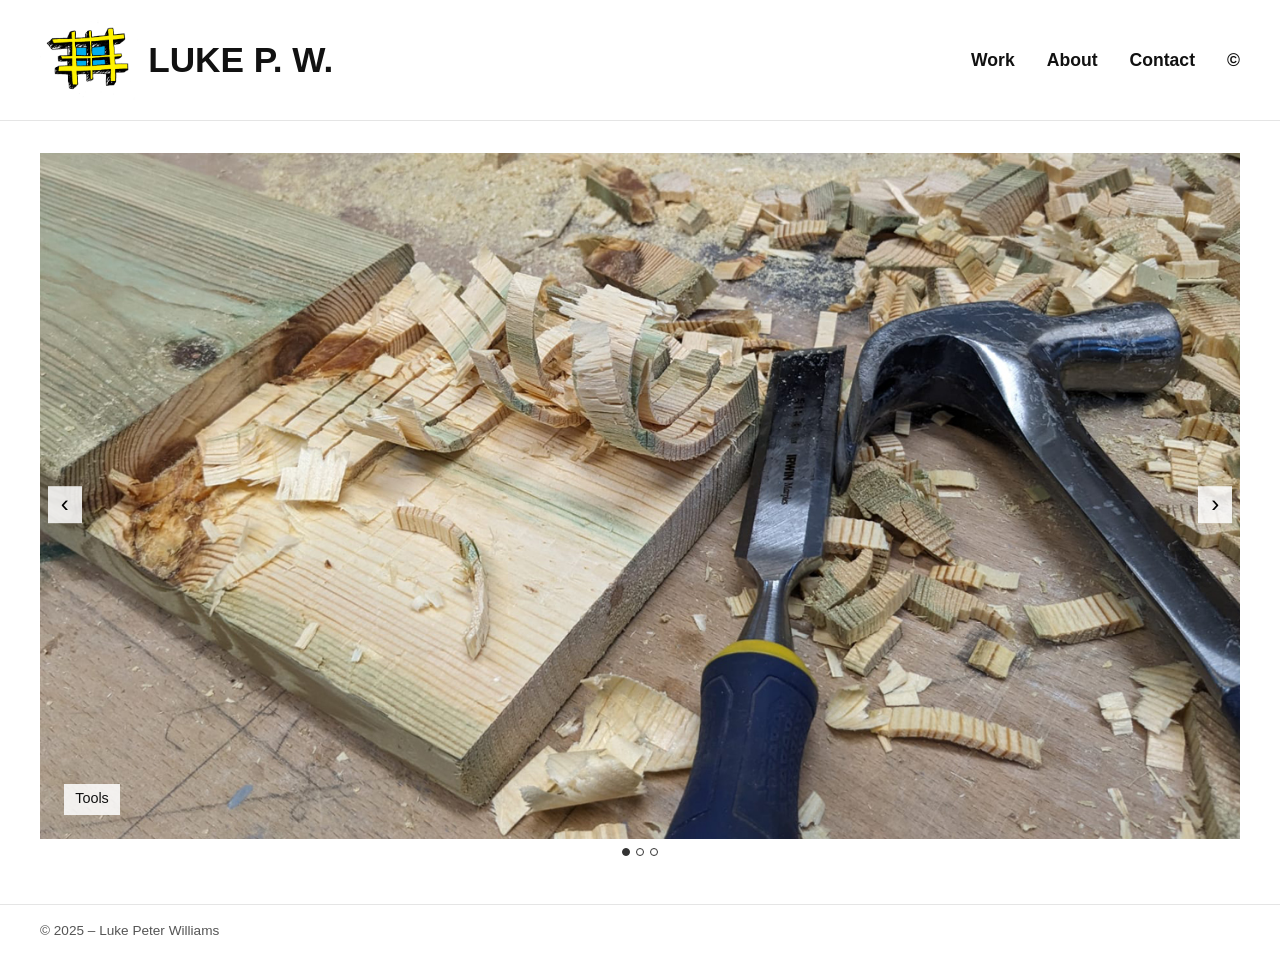
==== index.html @ 7959463f "baseline luke new website" ====
<!DOCTYPE html>
<html lang="en">
<head>
  <meta charset="UTF-8" />
  <title>LUKE P. W.</title>
  <link rel="apple-touch-icon" sizes="180x180" href="/favicon_io/apple-touch-icon.png">
  <link rel="icon" type="image/png" sizes="32x32" href="/favicon_io/favicon-32x32.png">
  <link rel="icon" type="image/png" sizes="16x16" href="/favicon_io/favicon-16x16.png">
  <link rel="manifest" href="/site.webmanifest">
  <meta name="viewport" content="width=device-width, initial-scale=1" />
  <link rel="stylesheet" href="styles.css" />
</head>
<body>
<header class="site-header">
  <a href="index.html" class="site-title"><img src="images/luke_logo.png" alt="" class="site-logo">LUKE P. W.</a>
  <button class="menu-toggle" aria-expanded="false" aria-controls="main-nav">Menu</button>
  <nav id="main-nav" class="main-nav">
    <ul class="nav-list">
    <li class="nav-item has-children">
      <a href="index.html" class="work-toggle">Work</a>
      <ul class="sub-nav">
        <li><a href="#gate">Gate</a></li>
        <li><a href="#library">Library</a></li>
        <li><a href="#desk">Desk</a></li>
        <li><a href="#parquet">Parquet floor</a></li>
      </ul>
    </li>
      <li class="nav-item"><a href="about.html">About</a></li>
      <li class="nav-item"><a href="contact.html">Contact</a></li>
      <li class="nav-item"><a href="legal.html">©</a></li>
    </ul>
  </nav>
</header>

<main class="page-main">
  <section class="carousel" aria-label="Featured carpentry projects">
    <div class="carousel-inner">
      <div class="carousel-slide is-active">
        <img src="images/chisel_c .jpg" alt="Chisel" />
        <div class="carousel-caption">Tools</div>
      </div>
      <div class="carousel-slide">
        <img src="images/testgate.jpg" alt="Gate" />
        <div class="carousel-caption">Driveway Gate</div>
      </div>
      <div class="carousel-slide">
        <img src="images/coop_c.jpg" alt="Chicken Coop" />
        <div class="carousel-caption">Chicken Coop</div>
      </div>
      <!-- <div class="carousel-slide">
        <img src="images/gate_part.jpg" alt="Gate" />
        <div class="carousel-caption">Gate</div>
      </div>
      <div class="carousel-slide">
        <img src="images/gate_aspect.jpg" alt="Workshop and tools" />
        <div class="carousel-caption">Workshop & tools</div>
      </div>
      <div class="carousel-slide">
        <img src="images/tools_aspect.jpg" alt="Joinery sketch" />
        <div class="carousel-caption">Design sketch</div>
      </div> -->
    </div>

    <button class="carousel-control prev" aria-label="Previous project">‹</button>
    <button class="carousel-control next" aria-label="Next project">›</button>

    <div class="carousel-dots" aria-hidden="true">
      <button class="dot is-active"></button>
      <button class="dot"></button>
      <button class="dot"></button>
      <!-- <button class="dot"></button>
      <button class="dot"></button>
      <button class="dot"></button> -->
    </div>
  </section>
</main>

<footer class="site-footer">
  <span>© 2025 – Luke Peter Williams</span>
</footer>

<script>
  const toggle = document.querySelector('.menu-toggle');
  const nav = document.querySelector('.main-nav');
  toggle.addEventListener('click', () => {
    const expanded = toggle.getAttribute('aria-expanded') === 'true';
    toggle.setAttribute('aria-expanded', String(!expanded));
    nav.classList.toggle('is-open');
  });

  const slides = Array.from(document.querySelectorAll('.carousel-slide'));
  const dots = Array.from(document.querySelectorAll('.carousel-dots .dot'));
  const prevBtn = document.querySelector('.carousel-control.prev');
  const nextBtn = document.querySelector('.carousel-control.next');
  let current = 0;
  let timer = null;

  function showSlide(index) {
    slides[current].classList.remove('is-active');
    dots[current].classList.remove('is-active');
    current = (index + slides.length) % slides.length;
    slides[current].classList.add('is-active');
    dots[current].classList.add('is-active');
  }

  function nextSlide() { showSlide(current + 1); }
  function prevSlide() { showSlide(current - 1); }

  function startAuto() {
    stopAuto();
    timer = setInterval(nextSlide, 4000);
  }
  function stopAuto() {
    if (timer) { clearInterval(timer); timer = null; }
  }

  nextBtn.addEventListener('click', () => { nextSlide(); startAuto(); });
  prevBtn.addEventListener('click', () => { prevSlide(); startAuto(); });
  dots.forEach((dot, i) => {
    dot.addEventListener('click', () => { showSlide(i); startAuto(); });
  });

  const carousel = document.querySelector('.carousel');
  carousel.addEventListener('mouseenter', stopAuto);
  carousel.addEventListener('mouseleave', startAuto);

  startAuto();
</script>
</body>
</html>
---- styles.css ----
*,
*::before,
*::after { box-sizing: border-box; }

body {
  margin: 0;
  font-family: -apple-system,BlinkMacSystemFont,"Helvetica Neue","Segoe UI",Roboto,Arial,sans-serif;
  font-size: 16px;
  line-height: 1.5;
  color: #111;
  background: #fff;
}

a { color: #111; text-decoration: none; }
a:hover { text-decoration: underline; }

/* Header like Sophie Kahn */
.site-header {
  display:flex;
  align-items:center;
  justify-content:space-between;
  padding:20px 40px;
  border-bottom:1px solid #e5e5e5;
  background:#fff;
}
/* site title with icon */
.site-title {
  display: flex;
  align-items: center;
  gap: 0.6rem;                /* spacing between icon and text */
  font-size: 2.2rem;          /* same as your current title */
  font-weight: 700;
  line-height: 1;
  text-decoration: none;
  color: #111;                /* ensure text stays black */
}

/* logo icon */
.site-logo {
  height: 80px;               /* adjust if needed — this fits your icon nicely */
  width: auto;
  display: block;
  object-fit: contain;
}

.main-nav { font-size:1.1rem; font-weight: 700}
.nav-list {
  list-style:none;
  display:flex;
  gap:2rem;
  margin:0;
  padding:0;
}
.nav-item { position:relative; }

.has-children {
  position: relative;
}

.sub-nav {
  display: none;
  position: absolute;
  top: 100%;
  left: 0;
  margin-top: 0.3rem;
  background: #fff;
  border: 1px solid #e0e0e0;
  list-style: none;
  padding: 0.4rem 0;
  min-width: 150px;
  z-index: 1000; /* Prevents hiding behind other elements */
}

.sub-nav li a {
  display: block;
  padding: 0.35rem 1rem;
  white-space: nowrap;
}

.has-children:hover .sub-nav {
  display: block;
}

/* Parent needs to own the hover state */
.nav-item.has-children {
  position: relative;
}

/* Hidden by default */
.sub-nav {
  position: absolute;
  top: 100%;          /* directly under the Work link */
  left: 0;
  margin-top: 0;      /* IMPORTANT: remove gaps */
  padding: 0.4rem 0;
  min-width: 160px;

  list-style: none;
  background: #fff;
  border: 1px solid #e0e0e0;
  box-shadow: 0 4px 8px rgba(0,0,0,0.06);

  display: none;
  z-index: 1000;
}

/* Items inside the dropdown */
.sub-nav li a {
  display: block;
  padding: 0.35rem 1rem;
  white-space: nowrap;
  text-decoration: none;
}

.sub-nav li a:hover {
  background: #f4f4f4;
}

/* Show dropdown when the li OR its children are hovered/focused */
.nav-item.has-children:hover .sub-nav,
.nav-item.has-children:focus-within .sub-nav {
  display: block;
}

/* Layout */
.page-main {
  max-width:1400px;
  margin:2rem auto 3rem auto;
  padding:0 40px;
}
.text-page { max-width:720px; }

/* Footer */
.site-footer {
  border-top:1px solid #e5e5e5;
  padding:1rem 40px 1.5rem;
  font-size:0.85rem;
  color:#555;
}

/* Carousel */
.carousel {
  position:relative;
  overflow:hidden;
}
.carousel-inner {
  position:relative;
}
.carousel-slide {
  position:absolute;
  inset:0;
  opacity:0;
  transition:opacity 0.9s ease-in-out;
}
.carousel-slide.is-active {
  opacity:1;
  position:relative;
}
.carousel-slide img {
  width:100%;
  height:auto;
  display:block;
}
.carousel-caption {
  position:absolute;
  left:1.5rem;
  bottom:1.5rem;
  background:rgba(255,255,255,0.85);
  padding:0.3rem 0.7rem;
  font-size:0.9rem;
}

/* arrows */
.carousel-control {
  position:absolute;
  top:50%;
  transform:translateY(-50%);
  border:none;
  background:rgba(255,255,255,0.85);
  padding:0.3rem 0.8rem;
  cursor:pointer;
  font-size:1.5rem;
}
.carousel-control.prev { left:0.5rem; }
.carousel-control.next { right:0.5rem; }

/* dots */
.carousel-dots {
  display:flex;
  justify-content:center;
  gap:0.4rem;
  margin-top:0.6rem;
}
.carousel-dots .dot {
  width:8px;
  height:8px;
  border-radius:999px;
  border:1px solid #333;
  background:transparent;
  cursor:pointer;
  padding:0;
}
.carousel-dots .dot.is-active { background:#333; }

/* Mobile */
.menu-toggle {
  display:none;
  background:none;
  border:1px solid #111;
  border-radius:999px;
  padding:0.2rem 0.9rem;
  font-size:0.75rem;
  text-transform:uppercase;
  letter-spacing:0.16em;
}
@media (max-width: 768px) {
  .menu-toggle {
    display: inline-block;
  }

  .site-header {
    padding: 0.8rem 1.5rem;
    display: flex;
    align-items: center;
    justify-content: space-between;
  }

  .site-logo {
    height: 32px;   /* smaller logo on mobile */
  }

  /* Mobile nav: hidden by default, drops down below header when open */
  .main-nav {
    position: absolute;
    top: 64px;      /* roughly header height */
    left: 0;
    right: 0;
    background: #fff;
    display: none;
    padding: 1.5rem 0 1.5rem;
    border-bottom: 1px solid #e5e5e5;
    z-index: 1100;
  }

  .main-nav.is-open {
    display: block;
  }

  .nav-list {
    flex-direction: column;
    align-items: center;
    gap: 1.2rem;
    font-size: 1.2rem;
    margin: 0;
    padding: 0;
  }

  .page-main {
    padding: 1.5rem;
  }

  .site-footer {
    padding: 0.8rem 1.5rem 1.3rem;
  }
}


.main-nav {
  z-index: 1100;           /* higher than header, just to be safe */
}

/* Make sure the carousel stays underneath */
.carousel {
  position: relative;
  z-index: 1;
}
.contact-form {
    max-width: 500px;
    margin: 40px auto;
    display: flex;
    flex-direction: column;
    gap: 12px;
    padding: 20px;
    background: #f5f5f5;
    border-radius: 10px;
}

.contact-form input,
.contact-form textarea {
    padding: 10px;
    border-radius: 5px;
    border: 1px solid #aaa;
}

.contact-form button {
    padding: 12px;
    background: black;
    color: white;
    border: none;
    border-radius: 5px;
    cursor: pointer;
}

.contact-form button:hover {
    background: #333;
}
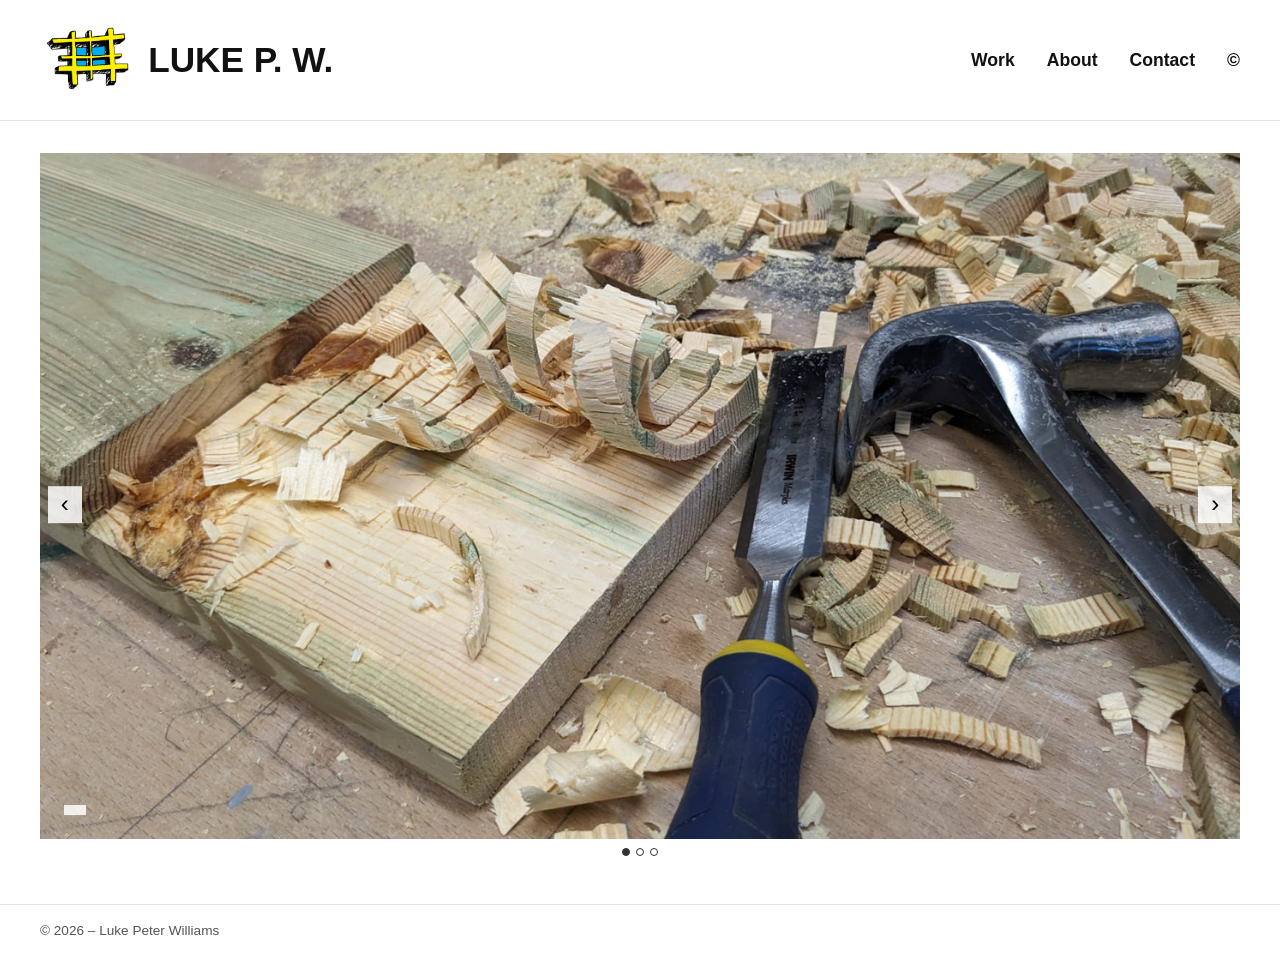
==== commit 5ba2a5eb: "tidy up carousel captions and year on footer" ====
--- a/index.html
+++ b/index.html
@@ -37,15 +37,15 @@
     <div class="carousel-inner">
       <div class="carousel-slide is-active">
         <img src="images/chisel_c .jpg" alt="Chisel" />
-        <div class="carousel-caption">Tools</div>
+        <div class="carousel-caption"></div>
       </div>
       <div class="carousel-slide">
         <img src="images/testgate.jpg" alt="Gate" />
-        <div class="carousel-caption">Driveway Gate</div>
+        <div class="carousel-caption"></div>
       </div>
       <div class="carousel-slide">
         <img src="images/coop_c.jpg" alt="Chicken Coop" />
-        <div class="carousel-caption">Chicken Coop</div>
+        <div class="carousel-caption"></div>
       </div>
       <!-- <div class="carousel-slide">
         <img src="images/gate_part.jpg" alt="Gate" />
@@ -76,7 +76,7 @@
 </main>
 
 <footer class="site-footer">
-  <span>© 2025 – Luke Peter Williams</span>
+  <span>© 2026 – Luke Peter Williams</span>
 </footer>
 
 <script>
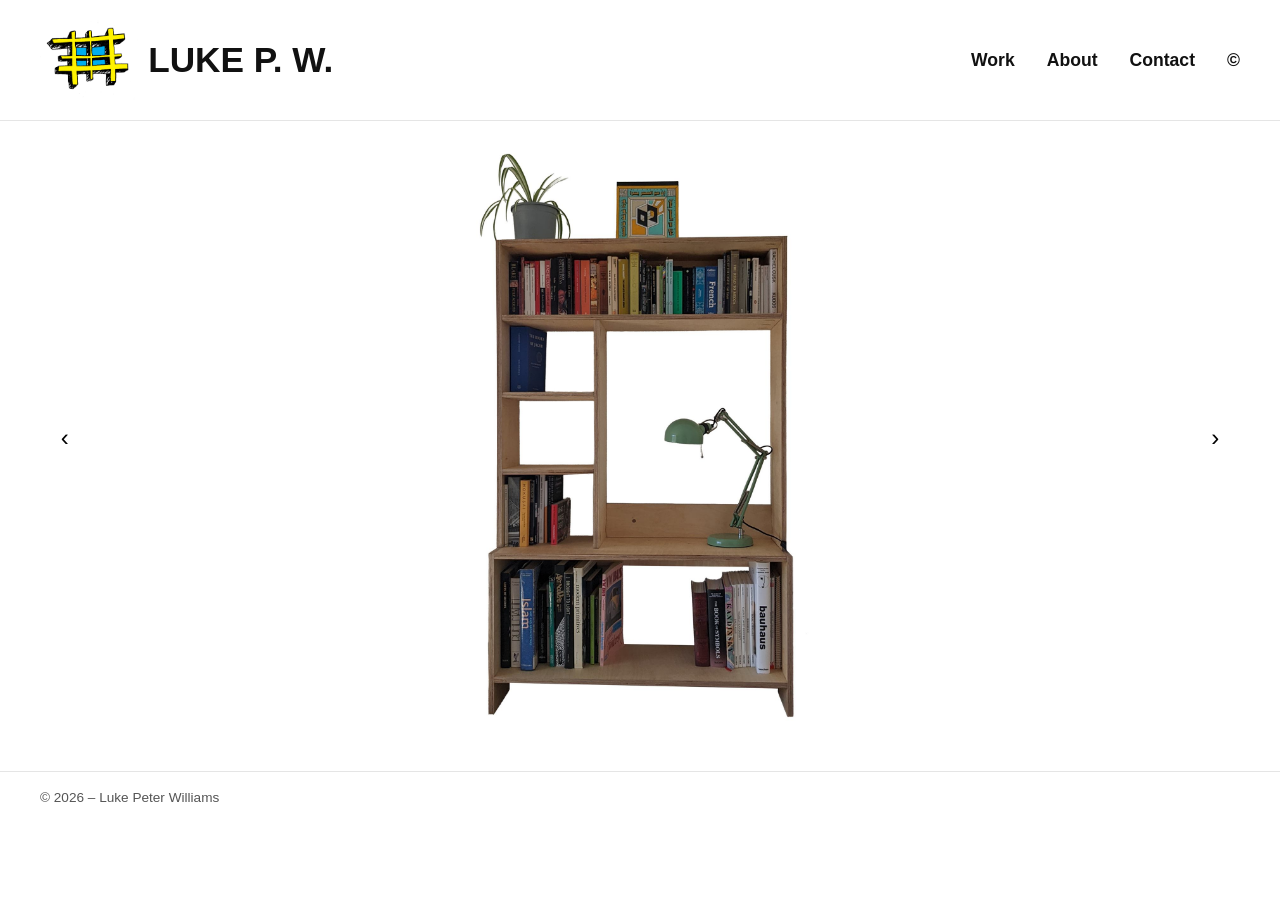
==== commit 2fb3caea: "updated" ====
--- a/index.html
+++ b/index.html
@@ -16,15 +16,17 @@
   <button class="menu-toggle" aria-expanded="false" aria-controls="main-nav">Menu</button>
   <nav id="main-nav" class="main-nav">
     <ul class="nav-list">
-    <li class="nav-item has-children">
-      <a href="index.html" class="work-toggle">Work</a>
-      <ul class="sub-nav">
-        <li><a href="#gate">Gate</a></li>
-        <li><a href="#library">Library</a></li>
-        <li><a href="#desk">Desk</a></li>
-        <li><a href="#parquet">Parquet floor</a></li>
-      </ul>
-    </li>
+      <li class="nav-item has-children">
+        <a href="#all" class="work-toggle" data-filter="all">Work</a>
+        <ul class="sub-nav">
+          <li><a href="#all" data-filter="all" class="is-active">All work</a></li>
+          <li><a href="#bookcase" data-filter="bookcase">Bookcases</a></li>
+          <li><a href="#cabinet" data-filter="cabinet">Cabinets</a></li>
+          <li><a href="#gate" data-filter="gate">Gate</a></li>
+          <li><a href="#coop" data-filter="coop">Chicken coop</a></li>
+          <li><a href="#table" data-filter="table">Tables</a></li>
+        </ul>
+      </li>
       <li class="nav-item"><a href="about.html">About</a></li>
       <li class="nav-item"><a href="contact.html">Contact</a></li>
       <li class="nav-item"><a href="legal.html">©</a></li>
@@ -35,45 +37,95 @@
 <main class="page-main">
   <section class="carousel" aria-label="Featured carpentry projects">
     <div class="carousel-inner">
-      <div class="carousel-slide is-active">
-        <img src="images/chisel_c .jpg" alt="Chisel" />
-        <div class="carousel-caption"></div>
-      </div>
-      <div class="carousel-slide">
-        <img src="images/testgate.jpg" alt="Gate" />
-        <div class="carousel-caption"></div>
-      </div>
-      <div class="carousel-slide">
-        <img src="images/coop_c.jpg" alt="Chicken Coop" />
-        <div class="carousel-caption"></div>
-      </div>
-      <!-- <div class="carousel-slide">
-        <img src="images/gate_part.jpg" alt="Gate" />
-        <div class="carousel-caption">Gate</div>
-      </div>
-      <div class="carousel-slide">
-        <img src="images/gate_aspect.jpg" alt="Workshop and tools" />
-        <div class="carousel-caption">Workshop & tools</div>
-      </div>
-      <div class="carousel-slide">
-        <img src="images/tools_aspect.jpg" alt="Joinery sketch" />
-        <div class="carousel-caption">Design sketch</div>
-      </div> -->
+      <div class="carousel-slide is-active" data-project="coop">
+        <img src="images/chickencoop1.jpg" alt="Chicken coop" />
+      </div>
+      <div class="carousel-slide" data-project="coop">
+        <img src="images/chickencoop2.jpg" alt="Chicken coop" />
+      </div>
+      <div class="carousel-slide" data-project="coop">
+        <img src="images/chickencoop3.jpg" alt="Chicken coop" />
+      </div>
+      <div class="carousel-slide" data-project="gate">
+        <img src="images/gate-1.jpg" alt="Gate" />
+      </div>
+      <div class="carousel-slide" data-project="gate">
+        <img src="images/gate-2.jpg" alt="Gate detail" />
+      </div>
+      <div class="carousel-slide" data-project="bookcase">
+        <img src="images/bookcase-1.jpg" alt="Bookcase" />
+      </div>
+      <div class="carousel-slide" data-project="bookcase">
+        <img src="images/bookcase-2.jpg" alt="Bookcase" />
+      </div>
+      <div class="carousel-slide" data-project="bookcase">
+        <img src="images/bookcase-3.jpg" alt="Bookcase" />
+      </div>
+      <div class="carousel-slide" data-project="bookcase">
+        <img src="images/bookcase-4.jpg" alt="Bookcase" />
+      </div>
+      <div class="carousel-slide" data-project="bookcase">
+        <img src="images/bookcase-5.jpg" alt="Bookcase" />
+      </div>
+      <div class="carousel-slide" data-project="bookcase">
+        <img src="images/bookcase-6.jpg" alt="Bookcase" />
+      </div>
+      <div class="carousel-slide" data-project="bookcase">
+        <img src="images/bookcase-7.jpg" alt="Bookcase" />
+      </div>
+      <div class="carousel-slide" data-project="bookcase">
+        <img src="images/small-bookcase-1.jpg" alt="Small bookcase" />
+      </div>
+      <div class="carousel-slide" data-project="bookcase">
+        <img src="images/small-bookcase-2.jpg" alt="Small bookcase" />
+      </div>
+      <div class="carousel-slide" data-project="cabinet">
+        <img src="images/cabinet-1.jpg" alt="Cabinet" />
+      </div>
+      <div class="carousel-slide" data-project="cabinet">
+        <img src="images/cabinet-2.jpg" alt="Cabinet" />
+      </div>
+      <div class="carousel-slide" data-project="cabinet">
+        <img src="images/cabinet-3.jpg" alt="Cabinet" />
+      </div>
+      <div class="carousel-slide" data-project="cabinet">
+        <img src="images/cabinet-4.jpg" alt="Cabinet" />
+      </div>
+      <div class="carousel-slide" data-project="cabinet">
+        <img src="images/cabinet-5.jpg" alt="Cabinet" />
+      </div>
+      <div class="carousel-slide" data-project="cabinet">
+        <img src="images/refreshment-area-1.jpg" alt="Refreshment area" />
+      </div>
+      <div class="carousel-slide" data-project="table">
+        <img src="images/table-1.jpg" alt="Table" />
+      </div>
+      <div class="carousel-slide" data-project="table">
+        <img src="images/table-2.jpg" alt="Table" />
+      </div>
+      <div class="carousel-slide" data-project="table">
+        <img src="images/table-3.jpg" alt="Table" />
+      </div>
+      <div class="carousel-slide" data-project="table">
+        <img src="images/table-4.jpg" alt="Table" />
+      </div>
     </div>
 
     <button class="carousel-control prev" aria-label="Previous project">‹</button>
     <button class="carousel-control next" aria-label="Next project">›</button>
 
-    <div class="carousel-dots" aria-hidden="true">
-      <button class="dot is-active"></button>
-      <button class="dot"></button>
-      <button class="dot"></button>
-      <!-- <button class="dot"></button>
-      <button class="dot"></button>
-      <button class="dot"></button> -->
-    </div>
+  </section>
+
+  <section class="project-gallery" aria-live="polite" hidden>
+    <h1 class="project-gallery-title"></h1>
+    <div class="thumbnail-grid"></div>
   </section>
 </main>
+
+<div class="lightbox" hidden>
+  <button type="button" class="lightbox-close" aria-label="Close image">×</button>
+  <img src="" alt="" />
+</div>
 
 <footer class="site-footer">
   <span>© 2026 – Luke Peter Williams</span>
@@ -89,22 +141,63 @@
   });
 
   const slides = Array.from(document.querySelectorAll('.carousel-slide'));
-  const dots = Array.from(document.querySelectorAll('.carousel-dots .dot'));
+  const filterLinks = Array.from(document.querySelectorAll('[data-filter]'));
   const prevBtn = document.querySelector('.carousel-control.prev');
   const nextBtn = document.querySelector('.carousel-control.next');
+  const carousel = document.querySelector('.carousel');
+  const gallery = document.querySelector('.project-gallery');
+  const galleryTitle = document.querySelector('.project-gallery-title');
+  const thumbnailGrid = document.querySelector('.thumbnail-grid');
+  const lightbox = document.querySelector('.lightbox');
+  const lightboxImage = document.querySelector('.lightbox img');
+  const lightboxClose = document.querySelector('.lightbox-close');
+  const filterLabels = {
+    all: 'All work',
+    bookcase: 'Bookcases',
+    cabinet: 'Cabinets',
+    gate: 'Gate',
+    coop: 'Chicken coop',
+    table: 'Tables'
+  };
+  let visibleSlides = slides;
   let current = 0;
+  let shuffledIndexes = [];
+  let shuffledPosition = 0;
   let timer = null;
+  let activeThumbnail = null;
+
+  function shuffleSlides() {
+    shuffledIndexes = slides.map((slide, i) => i);
+    for (let i = shuffledIndexes.length - 1; i > 0; i -= 1) {
+      const j = Math.floor(Math.random() * (i + 1));
+      [shuffledIndexes[i], shuffledIndexes[j]] = [shuffledIndexes[j], shuffledIndexes[i]];
+    }
+    shuffledPosition = 0;
+  }
 
   function showSlide(index) {
-    slides[current].classList.remove('is-active');
-    dots[current].classList.remove('is-active');
-    current = (index + slides.length) % slides.length;
-    slides[current].classList.add('is-active');
-    dots[current].classList.add('is-active');
-  }
-
-  function nextSlide() { showSlide(current + 1); }
-  function prevSlide() { showSlide(current - 1); }
+    if (!visibleSlides.length) { return; }
+    visibleSlides[current].classList.remove('is-active');
+    current = (index + visibleSlides.length) % visibleSlides.length;
+    visibleSlides[current].classList.add('is-active');
+  }
+
+  function showShuffledSlide(step = 1) {
+    if (!shuffledIndexes.length) { shuffleSlides(); }
+    shuffledPosition += step;
+    if (shuffledPosition >= shuffledIndexes.length || shuffledPosition < 0) {
+      const previous = shuffledIndexes[shuffledPosition < 0 ? 0 : shuffledIndexes.length - 1];
+      shuffleSlides();
+      if (shuffledIndexes[0] === previous && shuffledIndexes.length > 1) {
+        [shuffledIndexes[0], shuffledIndexes[1]] = [shuffledIndexes[1], shuffledIndexes[0]];
+      }
+      shuffledPosition = step < 0 ? shuffledIndexes.length - 1 : 0;
+    }
+    showSlide(shuffledIndexes[shuffledPosition]);
+  }
+
+  function nextSlide() { showShuffledSlide(1); }
+  function prevSlide() { showShuffledSlide(-1); }
 
   function startAuto() {
     stopAuto();
@@ -116,14 +209,112 @@
 
   nextBtn.addEventListener('click', () => { nextSlide(); startAuto(); });
   prevBtn.addEventListener('click', () => { prevSlide(); startAuto(); });
-  dots.forEach((dot, i) => {
-    dot.addEventListener('click', () => { showSlide(i); startAuto(); });
-  });
-
-  const carousel = document.querySelector('.carousel');
+
+  function setActiveFilter(filter) {
+    filterLinks.forEach((item) => item.classList.toggle('is-active', item.dataset.filter === filter));
+  }
+
+  function showCarousel() {
+    gallery.hidden = true;
+    carousel.hidden = false;
+    visibleSlides = slides;
+    slides.forEach((slide) => slide.classList.remove('is-active', 'is-hidden'));
+    shuffleSlides();
+    showSlide(shuffledIndexes[0]);
+    startAuto();
+  }
+
+  function showGallery(filter, selectedSrc = '') {
+    stopAuto();
+    carousel.hidden = true;
+    gallery.hidden = false;
+    galleryTitle.textContent = filterLabels[filter];
+    thumbnailGrid.innerHTML = '';
+    activeThumbnail = null;
+
+    slides.filter((slide) => slide.dataset.project === filter).forEach((slide) => {
+      const img = slide.querySelector('img');
+      const button = document.createElement('button');
+      const thumb = document.createElement('img');
+
+      button.type = 'button';
+      button.className = 'thumbnail-card';
+      thumb.src = img.src;
+      thumb.alt = img.alt;
+      button.setAttribute('aria-label', `Open ${img.alt}`);
+      button.appendChild(thumb);
+      if (img.src === selectedSrc) {
+        button.classList.add('is-selected');
+        activeThumbnail = button;
+      }
+      button.addEventListener('click', () => openLightbox(img.src, img.alt));
+      thumbnailGrid.appendChild(button);
+    });
+  }
+
+  function openLightbox(src, alt) {
+    lightboxImage.src = src;
+    lightboxImage.alt = alt;
+    lightbox.hidden = false;
+    lightboxClose.focus();
+  }
+
+  function openCarouselImage(slide) {
+    const filter = slide.dataset.project;
+    const img = slide.querySelector('img');
+
+    setActiveFilter(filter);
+    showGallery(filter, img.src);
+    openLightbox(img.src, img.alt);
+  }
+
+  function closeLightbox() {
+    lightbox.hidden = true;
+    lightboxImage.src = '';
+    lightboxImage.alt = '';
+    if (activeThumbnail) {
+      activeThumbnail.scrollIntoView({ block: 'center' });
+    }
+  }
+
+  filterLinks.forEach((link) => {
+    link.addEventListener('click', (event) => {
+      event.preventDefault();
+      const filter = link.dataset.filter;
+
+      setActiveFilter(filter);
+      if (filter === 'all') {
+        showCarousel();
+      } else {
+        showGallery(filter);
+      }
+    });
+  });
+
+  slides.forEach((slide) => {
+    const img = slide.querySelector('img');
+    img.tabIndex = 0;
+    img.addEventListener('click', () => openCarouselImage(slide));
+    img.addEventListener('keydown', (event) => {
+      if (event.key === 'Enter' || event.key === ' ') {
+        event.preventDefault();
+        openCarouselImage(slide);
+      }
+    });
+  });
+
   carousel.addEventListener('mouseenter', stopAuto);
   carousel.addEventListener('mouseleave', startAuto);
-
+  lightboxClose.addEventListener('click', closeLightbox);
+  lightbox.addEventListener('click', (event) => {
+    if (event.target === lightbox) { closeLightbox(); }
+  });
+  document.addEventListener('keydown', (event) => {
+    if (event.key === 'Escape' && !lightbox.hidden) { closeLightbox(); }
+  });
+
+  shuffleSlides();
+  showSlide(shuffledIndexes[0]);
   startAuto();
 </script>
 </body>
--- a/styles.css
+++ b/styles.css
@@ -58,65 +58,37 @@
 }
 
 .sub-nav {
-  display: none;
   position: absolute;
   top: 100%;
   left: 0;
-  margin-top: 0.3rem;
-  background: #fff;
-  border: 1px solid #e0e0e0;
-  list-style: none;
+  display: none;
+  min-width: 170px;
+  margin: 0;
   padding: 0.4rem 0;
-  min-width: 150px;
-  z-index: 1000; /* Prevents hiding behind other elements */
-}
-
-.sub-nav li a {
-  display: block;
-  padding: 0.35rem 1rem;
-  white-space: nowrap;
-}
-
-.has-children:hover .sub-nav {
-  display: block;
-}
-
-/* Parent needs to own the hover state */
-.nav-item.has-children {
-  position: relative;
-}
-
-/* Hidden by default */
-.sub-nav {
-  position: absolute;
-  top: 100%;          /* directly under the Work link */
-  left: 0;
-  margin-top: 0;      /* IMPORTANT: remove gaps */
-  padding: 0.4rem 0;
-  min-width: 160px;
-
   list-style: none;
   background: #fff;
   border: 1px solid #e0e0e0;
   box-shadow: 0 4px 8px rgba(0,0,0,0.06);
-
-  display: none;
   z-index: 1000;
 }
 
-/* Items inside the dropdown */
 .sub-nav li a {
   display: block;
-  padding: 0.35rem 1rem;
+  padding: 0.4rem 1rem;
   white-space: nowrap;
   text-decoration: none;
 }
 
-.sub-nav li a:hover {
+.sub-nav li a:hover,
+.sub-nav li a:focus-visible {
   background: #f4f4f4;
 }
 
-/* Show dropdown when the li OR its children are hovered/focused */
+.sub-nav li a.is-active {
+  background: #111;
+  color: #fff;
+}
+
 .nav-item.has-children:hover .sub-nav,
 .nav-item.has-children:focus-within .sub-nav {
   display: block;
@@ -145,31 +117,30 @@
 }
 .carousel-inner {
   position:relative;
+  height:clamp(340px, calc(100vh - 330px), 620px);
+  background:#fff;
 }
 .carousel-slide {
   position:absolute;
   inset:0;
   opacity:0;
+  pointer-events:none;
   transition:opacity 0.9s ease-in-out;
 }
 .carousel-slide.is-active {
   opacity:1;
-  position:relative;
+  pointer-events:auto;
+}
+.carousel-slide.is-hidden {
+  display:none;
 }
 .carousel-slide img {
   width:100%;
-  height:auto;
+  height:100%;
   display:block;
-}
-.carousel-caption {
-  position:absolute;
-  left:1.5rem;
-  bottom:1.5rem;
-  background:rgba(255,255,255,0.85);
-  padding:0.3rem 0.7rem;
-  font-size:0.9rem;
-}
-
+  object-fit:contain;
+  cursor:pointer;
+}
 /* arrows */
 .carousel-control {
   position:absolute;
@@ -184,23 +155,81 @@
 .carousel-control.prev { left:0.5rem; }
 .carousel-control.next { right:0.5rem; }
 
-/* dots */
-.carousel-dots {
+/* Project galleries */
+.project-gallery-title {
+  margin:0 0 1rem;
+  font-size:1rem;
+  letter-spacing:0.12em;
+  text-transform:uppercase;
+}
+
+.thumbnail-grid {
+  display:grid;
+  grid-template-columns:repeat(2, minmax(0, 1fr));
+  gap:1rem;
+}
+
+.thumbnail-card {
+  display:block;
+  width:100%;
+  padding:0;
+  border:0;
+  border-radius:0;
+  background:#fff;
+  cursor:pointer;
+  overflow:hidden;
+}
+
+.thumbnail-card:hover,
+.thumbnail-card:focus-visible {
+  outline:0;
+}
+
+.thumbnail-card img {
+  display:block;
+  width:100%;
+  aspect-ratio:4 / 3;
+  object-fit:cover;
+}
+
+.thumbnail-card.is-selected img {
+  opacity:0.85;
+}
+
+.lightbox {
+  position:fixed;
+  inset:0;
   display:flex;
+  align-items:center;
   justify-content:center;
-  gap:0.4rem;
-  margin-top:0.6rem;
-}
-.carousel-dots .dot {
-  width:8px;
-  height:8px;
+  padding:2rem;
+  background:rgba(255,255,255,0.95);
+  z-index:2000;
+}
+
+.lightbox[hidden] {
+  display:none;
+}
+
+.lightbox img {
+  max-width:100%;
+  max-height:100%;
+  object-fit:contain;
+}
+
+.lightbox-close {
+  position:absolute;
+  top:1rem;
+  right:1rem;
+  width:2.4rem;
+  height:2.4rem;
+  border:1px solid #111;
   border-radius:999px;
-  border:1px solid #333;
-  background:transparent;
+  background:#fff;
   cursor:pointer;
-  padding:0;
-}
-.carousel-dots .dot.is-active { background:#333; }
+  font-size:1.5rem;
+  line-height:1;
+}
 
 /* Mobile */
 .menu-toggle {
@@ -255,8 +284,23 @@
     padding: 0;
   }
 
+  .sub-nav {
+    position: static;
+    box-shadow: none;
+    margin-top: 0.6rem;
+    text-align: center;
+  }
+
   .page-main {
     padding: 1.5rem;
+  }
+
+  .thumbnail-grid {
+    grid-template-columns:1fr;
+  }
+
+  .carousel-inner {
+    height:clamp(280px, calc(100vh - 360px), 480px);
   }
 
   .site-footer {
@@ -305,3 +349,20 @@
     background: #333;
 }
 
+.button-link {
+    display: inline-block;
+    padding: 12px 18px;
+    background: #111;
+    color: #fff;
+    border-radius: 5px;
+    text-decoration: none;
+    font-weight: 600;
+}
+
+.button-link:hover,
+.button-link:focus-visible {
+    background: #333;
+    color: #fff;
+    text-decoration: none;
+}
+
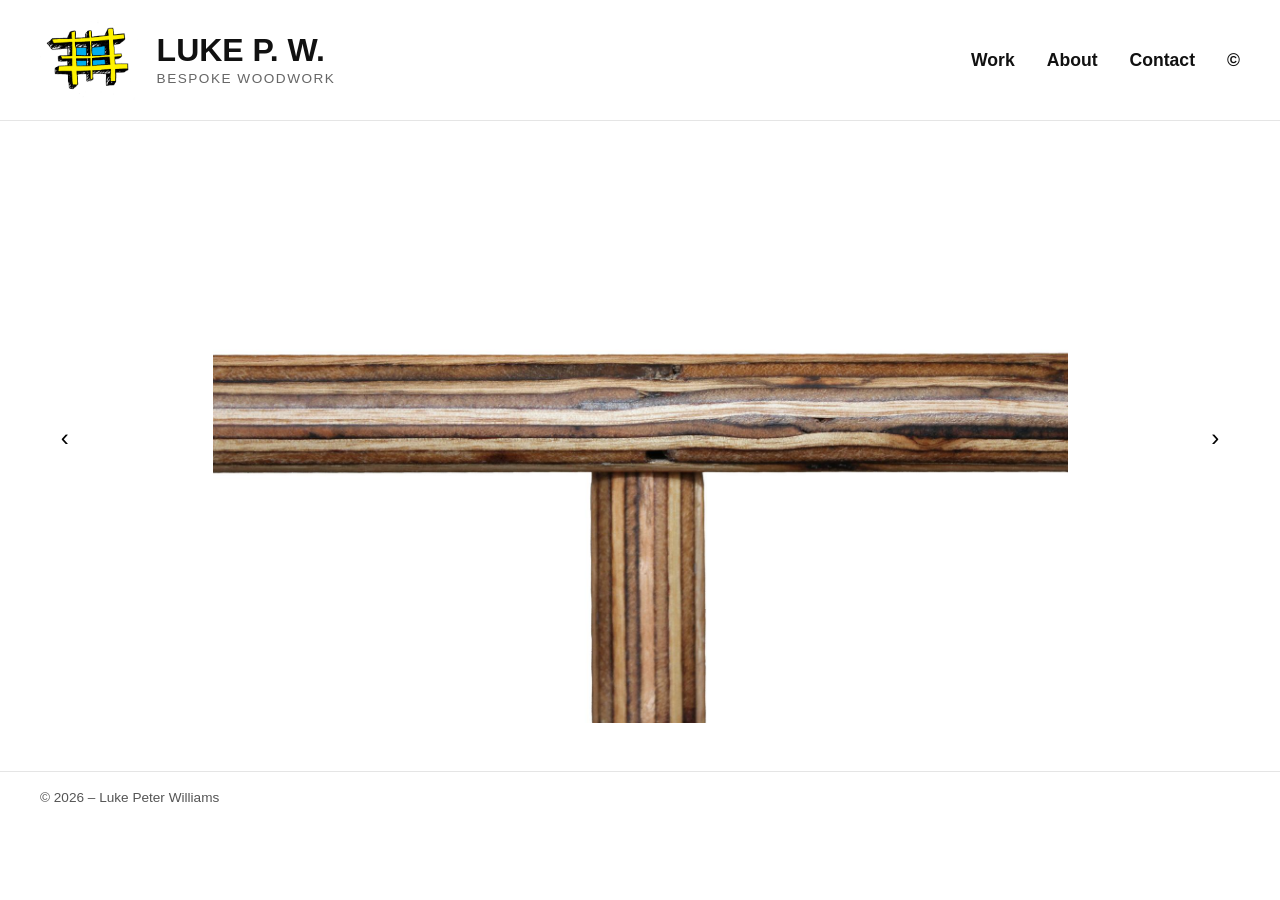
==== commit c3f8cce9: "added Bio" ====
--- a/index.html
+++ b/index.html
@@ -12,8 +12,14 @@
 </head>
 <body>
 <header class="site-header">
-  <a href="index.html" class="site-title"><img src="images/luke_logo.png" alt="" class="site-logo">LUKE P. W.</a>
-  <button class="menu-toggle" aria-expanded="false" aria-controls="main-nav">Menu</button>
+    <a href="index.html" class="site-title">
+  <img src="images/luke_logo.png" alt="Luke P. W." class="site-logo">
+
+  <span class="title-group">
+    <span class="title-main">LUKE P. W.</span>
+    <span class="title-tagline">Bespoke Woodwork</span>
+  </span>
+</a>  <button class="menu-toggle" aria-expanded="false" aria-controls="main-nav">Menu</button>
   <nav id="main-nav" class="main-nav">
     <ul class="nav-list">
       <li class="nav-item has-children">
--- a/styles.css
+++ b/styles.css
@@ -366,3 +366,79 @@
     text-decoration: none;
 }
 
+.brand {
+  display: flex;
+  align-items: center;
+  gap: 20px;
+}
+
+.brand h1 {
+  margin: 0;
+}
+
+.strapline {
+  margin: 4px 0 0;
+  font-size: 1rem;
+  font-weight: 500;
+  color: #555;
+  letter-spacing: 0.5px;
+}
+
+.about-section {
+  max-width: 760px;
+  padding: 40px 30px;
+}
+
+.about-section h2 {
+  font-size: 2rem;
+  margin-bottom: 24px;
+}
+
+.about-section p {
+  font-size: 1.05rem;
+  line-height: 1.65;
+  margin-bottom: 18px;
+}
+
+.contact-button {
+  display: inline-block;
+  margin-top: 16px;
+  padding: 12px 20px;
+  background: #111;
+  color: #fff;
+  text-decoration: none;
+  font-weight: 600;
+  border-radius: 4px;
+}
+
+.contact-button:hover {
+  background: #333;
+}
+
+.site-title {
+  display: flex;
+  align-items: center;
+  gap: 18px;
+  text-decoration: none;
+  color: inherit;
+}
+
+.title-group {
+  display: flex;
+  flex-direction: column;
+}
+
+.title-main {
+  font-size: 2rem;
+  font-weight: 700;
+  line-height: 1;
+}
+
+.title-tagline {
+  margin-top: 6px;
+  font-size: 0.85rem;
+  font-weight: 500;
+  color: #666;
+  letter-spacing: 1.5px;
+  text-transform: uppercase;
+}
